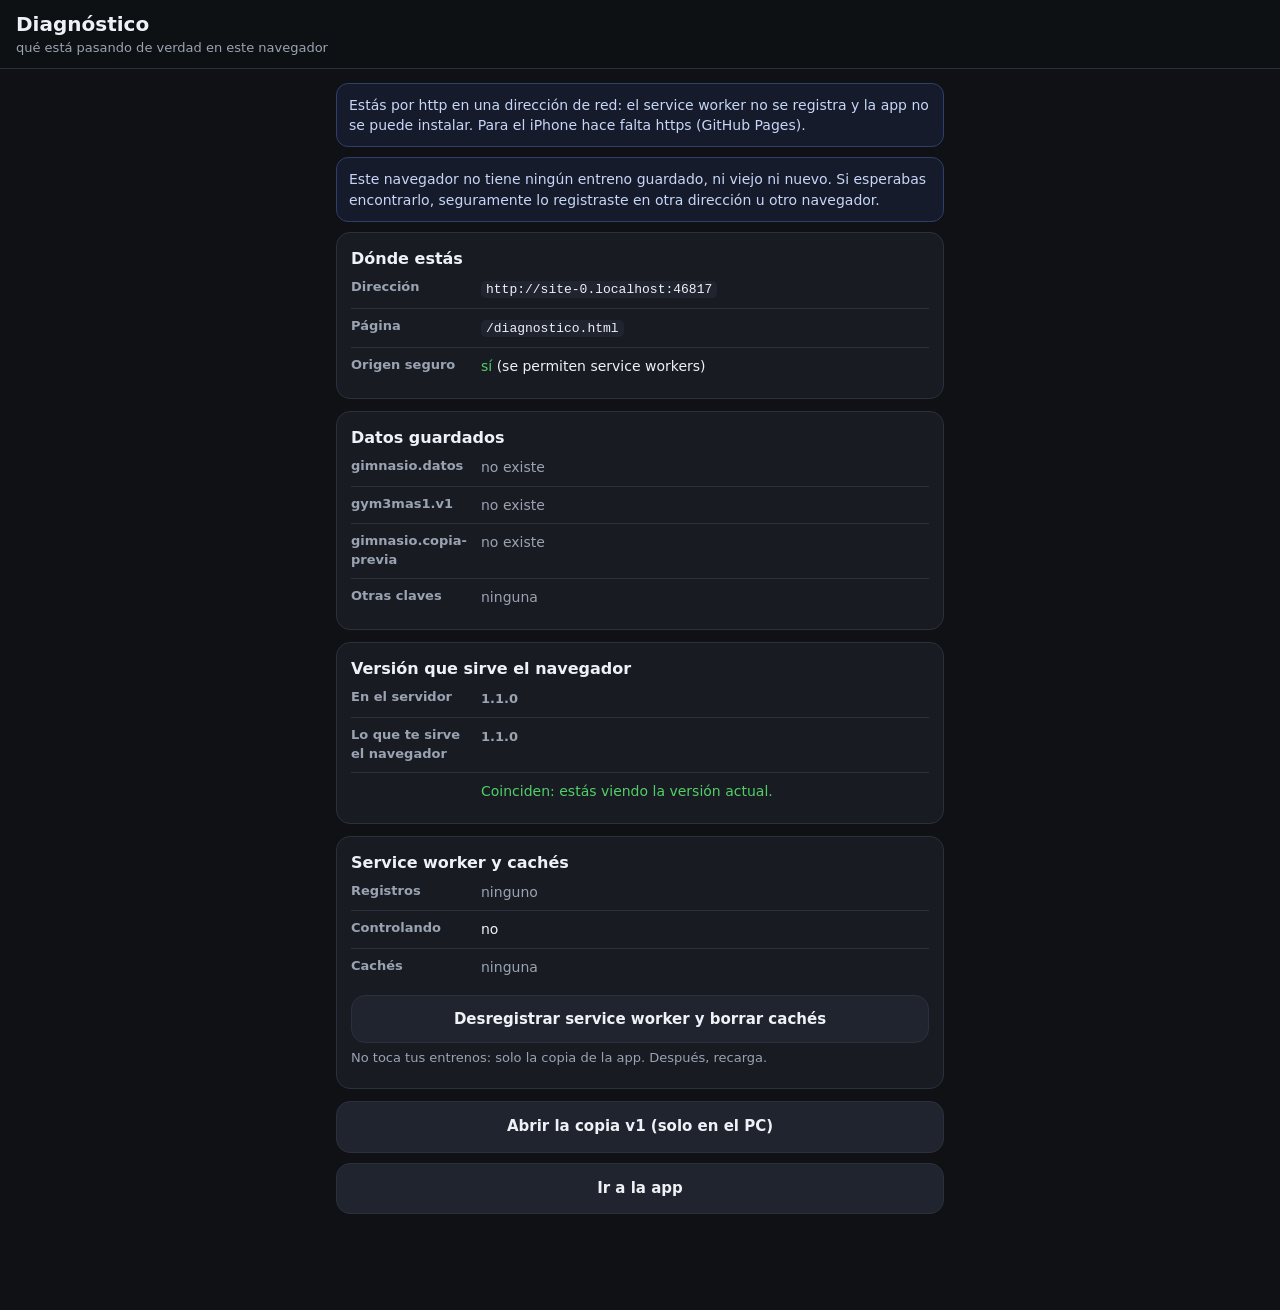
==== diagnostico.html @ 4cdc5dfc "Add files via upload" ====
<!DOCTYPE html>
<html lang="es">
<head>
<meta charset="utf-8">
<title>Diagnóstico · Rutina 3+1</title>
<meta name="viewport" content="width=device-width, initial-scale=1, viewport-fit=cover">
<meta name="color-scheme" content="dark">
<link rel="stylesheet" href="css/estilos.css">
<style>
  main{padding-bottom:40px}
  .kv{display:flex;gap:10px;padding:8px 0;border-bottom:1px solid var(--borde);font-size:14px}
  .kv:last-child{border-bottom:0}
  .kv b{flex:0 0 120px;color:var(--suave);font-weight:600;font-size:13px}
  .kv span{flex:1;min-width:0;word-break:break-word}
  code{background:var(--panel2);padding:1px 5px;border-radius:5px;font-size:13px}
  .ok{color:var(--ok)} .mal{color:#ff6b6b} .ojo{color:var(--acento)}
</style>
</head>
<body>
<header class="top"><div id="titulo"><span>
  <span style="display:block;font-size:20px;font-weight:800">Diagnóstico</span>
  <span class="sub">qué está pasando de verdad en este navegador</span>
</span></div></header>

<main>
  <div id="veredicto"></div>
  <div class="tarjeta"><h3>Dónde estás</h3><div id="origen"></div></div>
  <div class="tarjeta"><h3>Datos guardados</h3><div id="datos"></div></div>
  <div class="tarjeta"><h3>Versión que sirve el navegador</h3><div id="version"></div></div>
  <div class="tarjeta"><h3>Service worker y cachés</h3><div id="sw"></div>
    <div style="height:10px"></div>
    <button class="btn sec linea" id="limpiar">Desregistrar service worker y borrar cachés</button>
    <p class="peque suave">No toca tus entrenos: solo la copia de la app. Después, recarga.</p>
  </div>
  <a class="btn sec linea" href="pruebas/v1/" style="text-align:center;text-decoration:none;display:block;padding:14px;margin-bottom:10px">Abrir la copia v1 (solo en el PC)</a>
  <a class="btn sec linea" href="index.html" style="text-align:center;text-decoration:none;display:block;padding:14px">Ir a la app</a>
</main>

<script>
const $ = id => document.getElementById(id);
const esc = s => String(s).replace(/[&<>]/g, c => ({'&':'&amp;','<':'&lt;','>':'&gt;'}[c]));
const fila = (k, v) => `<div class="kv"><b>${k}</b><span>${v}</span></div>`;
const avisos = [];

/* --- origen --- */
$('origen').innerHTML =
  fila('Dirección', `<code>${esc(location.origin)}</code>`) +
  fila('Página', `<code>${esc(location.pathname)}</code>`) +
  fila('Origen seguro', window.isSecureContext
    ? '<span class="ok">sí</span> (se permiten service workers)'
    : '<span class="ojo">no</span> (no habrá service worker ni instalación)');

if (location.hostname !== 'localhost' && location.hostname !== '127.0.0.1' && location.protocol === 'http:') {
  avisos.push(['ojo', 'Estás por http en una dirección de red: el service worker no se registra y la app no se puede instalar. Para el iPhone hace falta https (GitHub Pages).']);
}
if (location.hostname === '127.0.0.1') {
  avisos.push(['mal', 'Estás en <code>127.0.0.1</code>. <b>No comparte almacenamiento con <code>localhost</code></b>: si registraste el entreno de prueba en localhost, aquí no aparece. Usa siempre la misma dirección.']);
}

/* --- datos --- */
let htmlDatos = '', sesionesNueva = null, sesionesVieja = null;
const CLAVES = ['gimnasio.datos', 'gym3mas1.v1', 'gimnasio.copia-previa'];
CLAVES.forEach(k => {
  const v = localStorage.getItem(k);
  if (v === null) { htmlDatos += fila(k, '<span class="suave">no existe</span>'); return; }
  let detalle = `${(v.length / 1024).toFixed(1)} KB`;
  try {
    const d = JSON.parse(v);
    const datos = d.datos ? JSON.parse(d.datos) : d;          // copia-previa envuelve el JSON
    if (Array.isArray(datos.sesiones)) {
      const series = datos.sesiones.reduce((n, s) => n + Object.values(s.ejercicios || {})
        .reduce((m, a) => m + (a ? a.length : 0), 0), 0);
      detalle = `${datos.sesiones.length} ${datos.sesiones.length === 1 ? 'sesión' : 'sesiones'} · ${series} series · esquema ${datos.esquema || datos.version || '1'} · ${(v.length / 1024).toFixed(1)} KB`;
      if (k === 'gimnasio.datos') sesionesNueva = series;
      if (k === 'gym3mas1.v1') sesionesVieja = series;
    }
  } catch (e) { detalle = '<span class="mal">ilegible</span> · ' + detalle; }
  htmlDatos += fila(k, detalle);
});
const otras = Object.keys(localStorage).filter(k => CLAVES.indexOf(k) === -1);
htmlDatos += fila('Otras claves', otras.length ? esc(otras.join(', ')) : '<span class="suave">ninguna</span>');
$('datos').innerHTML = htmlDatos;

if (sesionesVieja !== null && sesionesNueva === null) {
  avisos.push(['ojo', 'Hay datos de la versión vieja sin migrar. Abre la app nueva (botón de abajo) y volverán a contarse aquí.']);
}
if (sesionesVieja !== null && sesionesNueva !== null && sesionesNueva < sesionesVieja) {
  avisos.push(['mal', 'La clave nueva tiene menos series que la vieja. No borres nada y avísame.']);
}
if (sesionesVieja === null && sesionesNueva === null) {
  avisos.push(['ojo', 'Este navegador no tiene ningún entreno guardado, ni viejo ni nuevo. Si esperabas encontrarlo, seguramente lo registraste en otra dirección u otro navegador.']);
}

/* --- versión servida --- */
Promise.all([
  fetch("js/app.js?x=" + Date.now(), { cache: 'reload' }).then(r => r.text()).catch(() => ''),
  fetch("js/app.js").then(r => r.text()).catch(() => '')
]).then(([red, normal]) => {
  const ver = t => { const m = t.match(/VERSION_APP\s*=\s*'([^']+)'/); return m ? m[1] : '?'; };
  const vRed = ver(red), vNormal = ver(normal);
  let h = fila('En el servidor', `<b>${esc(vRed)}</b>`) +
          fila('Lo que te sirve el navegador', `<b>${esc(vNormal)}</b>`);
  if (vRed !== vNormal) {
    h += fila('', '<span class="mal">Distintas: tienes una copia vieja cacheada. Pulsa el botón de abajo y recarga.</span>');
    avisos.unshift(['mal', 'El navegador te está sirviendo una versión antigua de la app (' + esc(vNormal) + ') aunque en el servidor está la ' + esc(vRed) + '. Ese es el fallo: borra la caché con el botón de abajo.']);
  } else {
    h += fila('', '<span class="ok">Coinciden: estás viendo la versión actual.</span>');
  }
  $('version').innerHTML = h;
  pintarAvisos();
});

/* --- service worker --- */
(async function () {
  let h = '';
  if (!('serviceWorker' in navigator)) h += fila('Service worker', 'no soportado');
  else {
    const rs = await navigator.serviceWorker.getRegistrations();
    h += fila('Registros', rs.length ? rs.map(r => esc(r.scope)).join('<br>') : '<span class="suave">ninguno</span>');
    h += fila('Controlando', navigator.serviceWorker.controller ? '<span class="ojo">sí</span>' : 'no');
  }
  if ('caches' in window) {
    const ks = await caches.keys();
    h += fila('Cachés', ks.length ? esc(ks.join(', ')) : '<span class="suave">ninguna</span>');
  }
  $('sw').innerHTML = h;
})();

function pintarAvisos() {
  $('veredicto').innerHTML = avisos.length
    ? avisos.map(a => `<div class="aviso ${a[0] === 'mal' ? 'revisar' : 'nuevo'}">${a[1]}</div>`).join('')
    : '<div class="aviso subir"><b>&#10003; Todo correcto</b>No veo nada raro en este navegador.</div>';
}
pintarAvisos();

$('limpiar').addEventListener('click', async () => {
  if ('serviceWorker' in navigator) {
    const rs = await navigator.serviceWorker.getRegistrations();
    await Promise.all(rs.map(r => r.unregister()));
  }
  if ('caches' in window) {
    const ks = await caches.keys();
    await Promise.all(ks.map(k => caches.delete(k)));
  }
  alert('Service worker y cachés borrados. Tus entrenos siguen intactos.\n\nAhora recarga la app.');
  location.reload();
});
</script>
</body>
</html>
---- css/estilos.css ----
/* ===== Base ===== */
:root{
  --fondo:#0f1115; --panel:#181b22; --panel2:#20242e; --borde:#2b303c;
  --texto:#eef1f6; --suave:#9aa3b2; --acento:#ffb03a; --acento2:#4dabf7;
  --ok:#51cf66; --alerta:#ff6b6b; --radio:14px;
  --tab:calc(58px + env(safe-area-inset-bottom));
}
*{box-sizing:border-box;-webkit-tap-highlight-color:transparent}
html,body{margin:0;padding:0;background:var(--fondo);color:var(--texto)}
body{
  font:16px/1.45 -apple-system,BlinkMacSystemFont,"Segoe UI",Roboto,system-ui,sans-serif;
  padding-bottom:var(--tab);
  overscroll-behavior-y:contain;
  -webkit-text-size-adjust:100%;
}
h1{font-size:22px;margin:0 0 2px}
h2{font-size:17px;margin:22px 0 10px}
h3{font-size:16px;margin:0}
p{margin:6px 0}
a{color:var(--acento2)}
.vacio{color:var(--suave);font-size:14px;padding:10px 0}
.suave{color:var(--suave)}
.peque{font-size:13px}
.centro{text-align:center}

/* ===== Cabecera y contenedor ===== */
header.top{
  position:sticky;top:0;z-index:20;background:rgba(15,17,21,.94);
  backdrop-filter:blur(8px);border-bottom:1px solid var(--borde);
  padding:calc(10px + env(safe-area-inset-top)) 16px 10px;
  display:flex;align-items:center;gap:12px;
}
header.top .sub{color:var(--suave);font-size:13px}
main{padding:14px 16px 24px;max-width:640px;margin:0 auto}

/* ===== Tarjetas ===== */
.tarjeta{background:var(--panel);border:1px solid var(--borde);border-radius:var(--radio);padding:14px;margin-bottom:12px}
.tarjeta.compacta{padding:12px}
.fila{display:flex;align-items:center;justify-content:space-between;gap:10px}
.pill{display:inline-block;padding:3px 9px;border-radius:999px;font-size:12px;font-weight:600;background:var(--panel2);color:var(--suave)}
.pill.dia{color:#0f1115}

/* ===== Botones ===== */
button{font-family:inherit}
.btn{
  display:block;width:100%;min-height:54px;border:0;border-radius:var(--radio);
  background:var(--acento);color:#20160a;font-size:17px;font-weight:700;
  cursor:pointer;padding:14px;
}
.btn:active{transform:scale(.985)}
.btn.sec{background:var(--panel2);color:var(--texto);border:1px solid var(--borde)}
.btn.peligro{background:#3a1f22;color:#ff9b9b;border:1px solid #5c2b30}
.btn.linea{min-height:46px;font-size:15px}
.btn-iconos{display:flex;gap:10px}
.btn-iconos .btn{flex:1}

/* ===== Selector de dia ===== */
.dias{display:grid;grid-template-columns:repeat(2,1fr);gap:10px}
.dia-btn{
  border:1px solid var(--borde);background:var(--panel);border-radius:var(--radio);
  padding:14px 12px;text-align:left;color:var(--texto);cursor:pointer;min-height:76px;
}
.dia-btn .n{font-size:12px;color:var(--suave);display:block}
.dia-btn .t{font-size:17px;font-weight:700;display:block;margin-top:2px}
.dia-btn .d{font-size:12px;color:var(--suave)}
.dia-btn[data-sugerido="1"]{border-color:var(--acento);box-shadow:0 0 0 1px var(--acento) inset}

/* ===== Avisos ===== */
.aviso{border-radius:12px;padding:11px 12px;margin-bottom:10px;font-size:14px;border:1px solid}
.aviso.subir{background:#122a17;border-color:#2f6b3d;color:#c6f6d5}
.aviso.mantener{background:#1b1f2a;border-color:var(--borde);color:var(--suave)}
.aviso.revisar{background:#2c1d12;border-color:#7a4a22;color:#ffd8a8}
.aviso.nuevo{background:#161b2c;border-color:#2f3f6b;color:#c7d6f7}
.aviso b{display:block;margin-bottom:2px;color:inherit}

/* ===== Ejercicio en sesion ===== */
.ej{background:var(--panel);border:1px solid var(--borde);border-radius:var(--radio);margin-bottom:12px;overflow:hidden}
.ej.hecho{border-color:#2f6b3d}
.ej-cab{display:flex;align-items:center;gap:10px;padding:14px;cursor:pointer}
.ej-cab .info{flex:1;min-width:0}
.ej-cab .nom{font-weight:700;font-size:16px}
.ej-cab .pres{color:var(--suave);font-size:13px;margin-top:2px}
.ej-cab .marca{width:26px;height:26px;border-radius:50%;border:2px solid var(--borde);flex:0 0 auto;display:flex;align-items:center;justify-content:center;font-size:13px;color:var(--suave)}
.ej.hecho .marca{background:var(--ok);border-color:var(--ok);color:#0f1115;font-weight:800}
.ej-cuerpo{padding:0 14px 14px;border-top:1px solid var(--borde)}
.ej-cuerpo.oculto{display:none}

/* ===== Registro de series ===== */
.serie{display:flex;align-items:center;gap:6px;padding:6px 0;border-bottom:1px solid var(--borde)}
.serie .idx{width:16px;flex:0 0 auto;color:var(--suave);font-size:13px;font-weight:700}
.serie .uds{color:var(--suave);font-size:12px;flex:0 0 auto}
.campo{flex:1;display:flex;align-items:center;gap:5px;min-width:0}
.campo input{
  flex:1;width:auto;min-width:0;min-height:46px;text-align:center;font-size:18px;font-weight:700;
  background:var(--panel2);border:1px solid var(--borde);color:var(--texto);border-radius:10px;padding:6px 2px;
}
.campo input:focus{outline:2px solid var(--acento);border-color:transparent}
.paso{
  width:38px;height:50px;flex:0 0 auto;border-radius:10px;border:1px solid var(--borde);
  background:var(--panel2);color:var(--texto);font-size:20px;font-weight:700;cursor:pointer;
}
.paso:active{background:var(--acento);color:#20160a}
.quitar{width:30px;flex:0 0 auto;height:44px;background:none;border:0;color:var(--suave);font-size:19px;cursor:pointer}
/* fila de registro rapido (la que usas entre serie y serie) */
.serie.nueva{border-bottom:0;padding:4px 0 0;gap:8px}
.serie.nueva .campo input{min-height:52px;font-size:20px}
.serie.guardada .campo input{min-height:42px;font-size:17px}
.etiquetas{display:flex;gap:8px;color:var(--suave);font-size:12px;padding:10px 0 0}
.etiquetas span{flex:1;text-align:center}
.sugerencia{font-size:13px;color:var(--suave);margin:8px 0 4px}
.acciones-serie{display:flex;gap:8px;margin-top:10px}
.acciones-serie .btn{flex:1;min-height:50px}

/* ===== Calendario ===== */
.cal-cab{display:flex;align-items:center;justify-content:space-between;margin-bottom:8px}
.cal-cab button{background:var(--panel2);border:1px solid var(--borde);color:var(--texto);border-radius:10px;width:44px;height:44px;font-size:18px;cursor:pointer}
.cal{display:grid;grid-template-columns:repeat(7,1fr);gap:4px}
.cal .dow{text-align:center;color:var(--suave);font-size:11px;padding:4px 0}
.cal .celda{aspect-ratio:1/1;border-radius:10px;background:var(--panel);border:1px solid var(--borde);display:flex;flex-direction:column;align-items:center;justify-content:center;font-size:13px;color:var(--suave);gap:3px;padding:2px}
.cal .celda.fuera{opacity:.25}
.cal .celda.hoy{border-color:var(--acento)}
.cal .celda.con{color:var(--texto);font-weight:700;cursor:pointer}
.puntos{display:flex;gap:2px}
.punto{width:6px;height:6px;border-radius:50%}
.leyenda{display:flex;flex-wrap:wrap;gap:10px;margin:12px 0 0;font-size:12px;color:var(--suave)}
.leyenda i{width:9px;height:9px;border-radius:50%;display:inline-block;margin-right:5px}

/* ===== Listas ===== */
.lista{list-style:none;margin:0;padding:0}
.lista li{border-bottom:1px solid var(--borde)}
.lista li:last-child{border-bottom:0}
.lista a,.lista button.item{
  display:flex;align-items:center;gap:10px;width:100%;text-align:left;
  background:none;border:0;color:var(--texto);padding:14px 2px;font-size:15px;cursor:pointer;text-decoration:none;
}
.lista .meta{margin-left:auto;color:var(--suave);font-size:13px;text-align:right;white-space:nowrap}
.barra-dia{width:4px;align-self:stretch;border-radius:3px;flex:0 0 auto}

/* ===== Grafica ===== */
.grafica{width:100%;height:180px;display:block}
.g-rejilla{stroke:#2b303c;stroke-width:1}
.g-eje{fill:#9aa3b2;font-size:9px}
.g-barra{fill:#2b3a4d}
.g-linea{fill:none;stroke:var(--acento);stroke-width:2.5;stroke-linejoin:round;stroke-linecap:round;vector-effect:non-scaling-stroke}
.g-punto{fill:var(--acento)}

/* ===== Tabla de historial ===== */
table.hist{width:100%;border-collapse:collapse;font-size:14px}
table.hist th{text-align:left;color:var(--suave);font-weight:600;font-size:12px;padding:6px 4px;border-bottom:1px solid var(--borde)}
table.hist td{padding:9px 4px;border-bottom:1px solid var(--borde);vertical-align:top}
table.hist td.series{color:var(--suave);font-size:13px}

/* ===== Metricas ===== */
.metricas{display:grid;grid-template-columns:repeat(3,1fr);gap:8px;margin:12px 0}
.metrica{background:var(--panel2);border-radius:12px;padding:10px 8px;text-align:center}
.metrica .v{font-size:19px;font-weight:800}
.metrica .k{font-size:11px;color:var(--suave);margin-top:2px}

/* ===== Barra de pestanas ===== */
nav.tabs{
  position:fixed;left:0;right:0;bottom:0;z-index:30;display:flex;
  background:rgba(24,27,34,.97);backdrop-filter:blur(8px);border-top:1px solid var(--borde);
  padding-bottom:env(safe-area-inset-bottom);
}
nav.tabs a{
  flex:1;text-align:center;padding:8px 2px 6px;color:var(--suave);text-decoration:none;font-size:11px;
}
nav.tabs a .ic{display:block;font-size:20px;line-height:1.15}
nav.tabs a.activo{color:var(--acento)}

/* ===== Utilidades ===== */
textarea{width:100%;min-height:110px;background:var(--panel2);border:1px solid var(--borde);border-radius:10px;color:var(--texto);padding:10px;font:14px/1.4 ui-monospace,SFMono-Regular,Menlo,monospace}
select,input[type=date]{width:100%;min-height:48px;background:var(--panel2);border:1px solid var(--borde);border-radius:10px;color:var(--texto);padding:10px;font-size:16px}
.sep{height:1px;background:var(--borde);margin:16px 0}
.toast{
  position:fixed;left:50%;transform:translateX(-50%);bottom:calc(var(--tab) + 14px);
  background:var(--panel2);border:1px solid var(--borde);color:var(--texto);
  padding:11px 16px;border-radius:999px;font-size:14px;z-index:50;opacity:0;transition:opacity .2s;pointer-events:none;
}
.toast.ver{opacity:1}

/* cabecera: boton atras y titulo en la misma linea */
header.top #titulo{display:flex;align-items:center;min-width:0;width:100%}
header.top #titulo > span{min-width:0}
header.top #titulo .sub{display:block;overflow:hidden;text-overflow:ellipsis;white-space:nowrap}

/* dia comodin: ocupa las dos columnas */
.dia-btn.ancho{grid-column:1/-1;min-height:auto}
.dia-btn.ancho .d{display:block;margin-top:3px;line-height:1.35}

/* ===== Volumen semanal por grupo muscular ===== */
.vol{display:flex;align-items:center;gap:8px;padding:5px 0}
.vol .vm{flex:0 0 104px;font-size:12px;color:var(--suave);overflow:hidden;text-overflow:ellipsis;white-space:nowrap}
.vol .vb{position:relative;flex:1;min-width:0;height:16px;background:var(--panel2);border-radius:8px;overflow:hidden}
.vol .vbanda{position:absolute;top:0;bottom:0;background:rgba(255,255,255,.10);
  border-left:1px solid rgba(255,255,255,.22);border-right:1px solid rgba(255,255,255,.22)}
.vol .vfill{position:absolute;left:0;top:0;bottom:0;border-radius:8px}
.vol .vfill.ok{background:var(--ok)}
.vol .vfill.corto{background:var(--acento)}
.vol .vfill.alto{background:#ff6b6b}
.vol .vfill.cero{background:transparent}
.vol .vn{flex:0 0 24px;text-align:right;font-size:14px;font-weight:700}
.vol .vn.ok{color:var(--ok)}
.vol .vn.corto{color:var(--acento)}
.vol .vn.alto{color:#ff6b6b}
.vol .vn.cero{color:var(--suave)}
.aviso.archivado{background:#1b1f2a;border-color:var(--borde);color:var(--suave)}
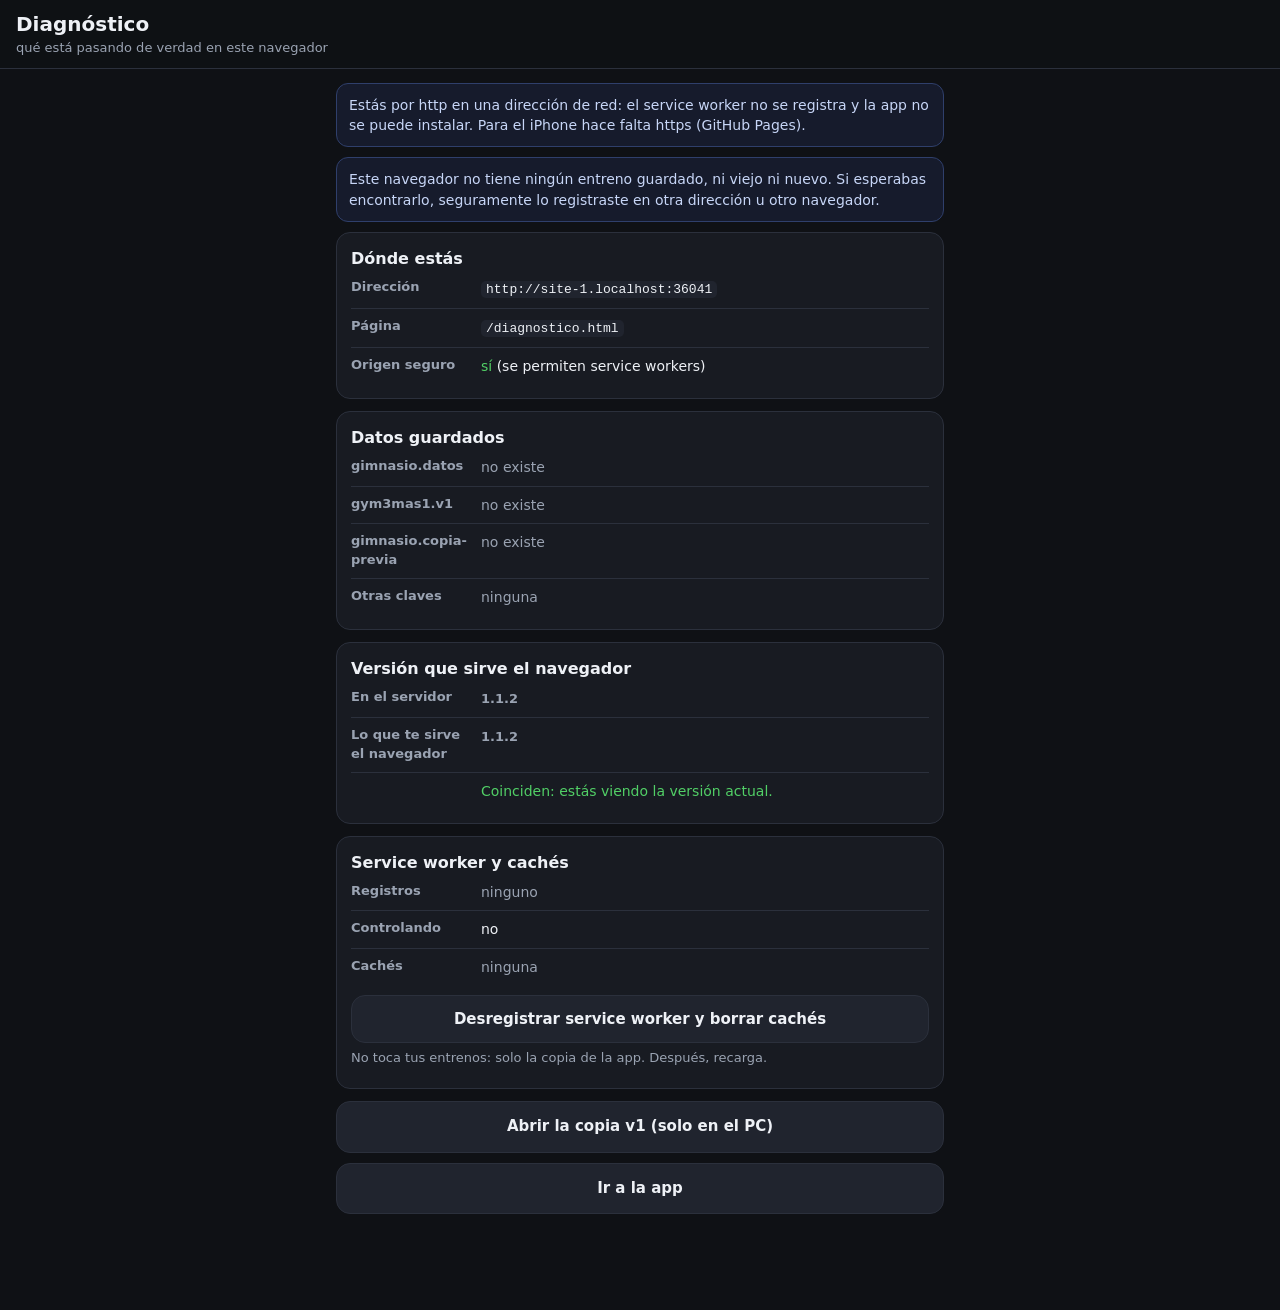
==== commit 9784bba9: "Add files via upload" ====
--- a/diagnostico.html
+++ b/diagnostico.html
@@ -134,14 +134,19 @@
 pintarAvisos();
 
 $('limpiar').addEventListener('click', async () => {
+  const borrarCaches = async () => {
+    if ('caches' in window) { const ks = await caches.keys(); await Promise.all(ks.map(k => caches.delete(k))); }
+  };
   if ('serviceWorker' in navigator) {
     const rs = await navigator.serviceWorker.getRegistrations();
     await Promise.all(rs.map(r => r.unregister()));
   }
-  if ('caches' in window) {
-    const ks = await caches.keys();
-    await Promise.all(ks.map(k => caches.delete(k)));
-  }
+  await borrarCaches();
+  // machaca también la caché del navegador (misma lógica que Ajustes → Forzar actualización)
+  const urls = ['index.html', 'sw.js', 'manifest.webmanifest', 'css/estilos.css', 'js/rutina.js', 'js/datos.js',
+                'js/progresion.js', 'js/volumen.js', 'js/graficas.js', 'js/app.js'];
+  await Promise.all(urls.map(u => fetch(u, { cache: 'reload' }).catch(() => {})));
+  await borrarCaches();
   alert('Service worker y cachés borrados. Tus entrenos siguen intactos.\n\nAhora recarga la app.');
   location.reload();
 });
